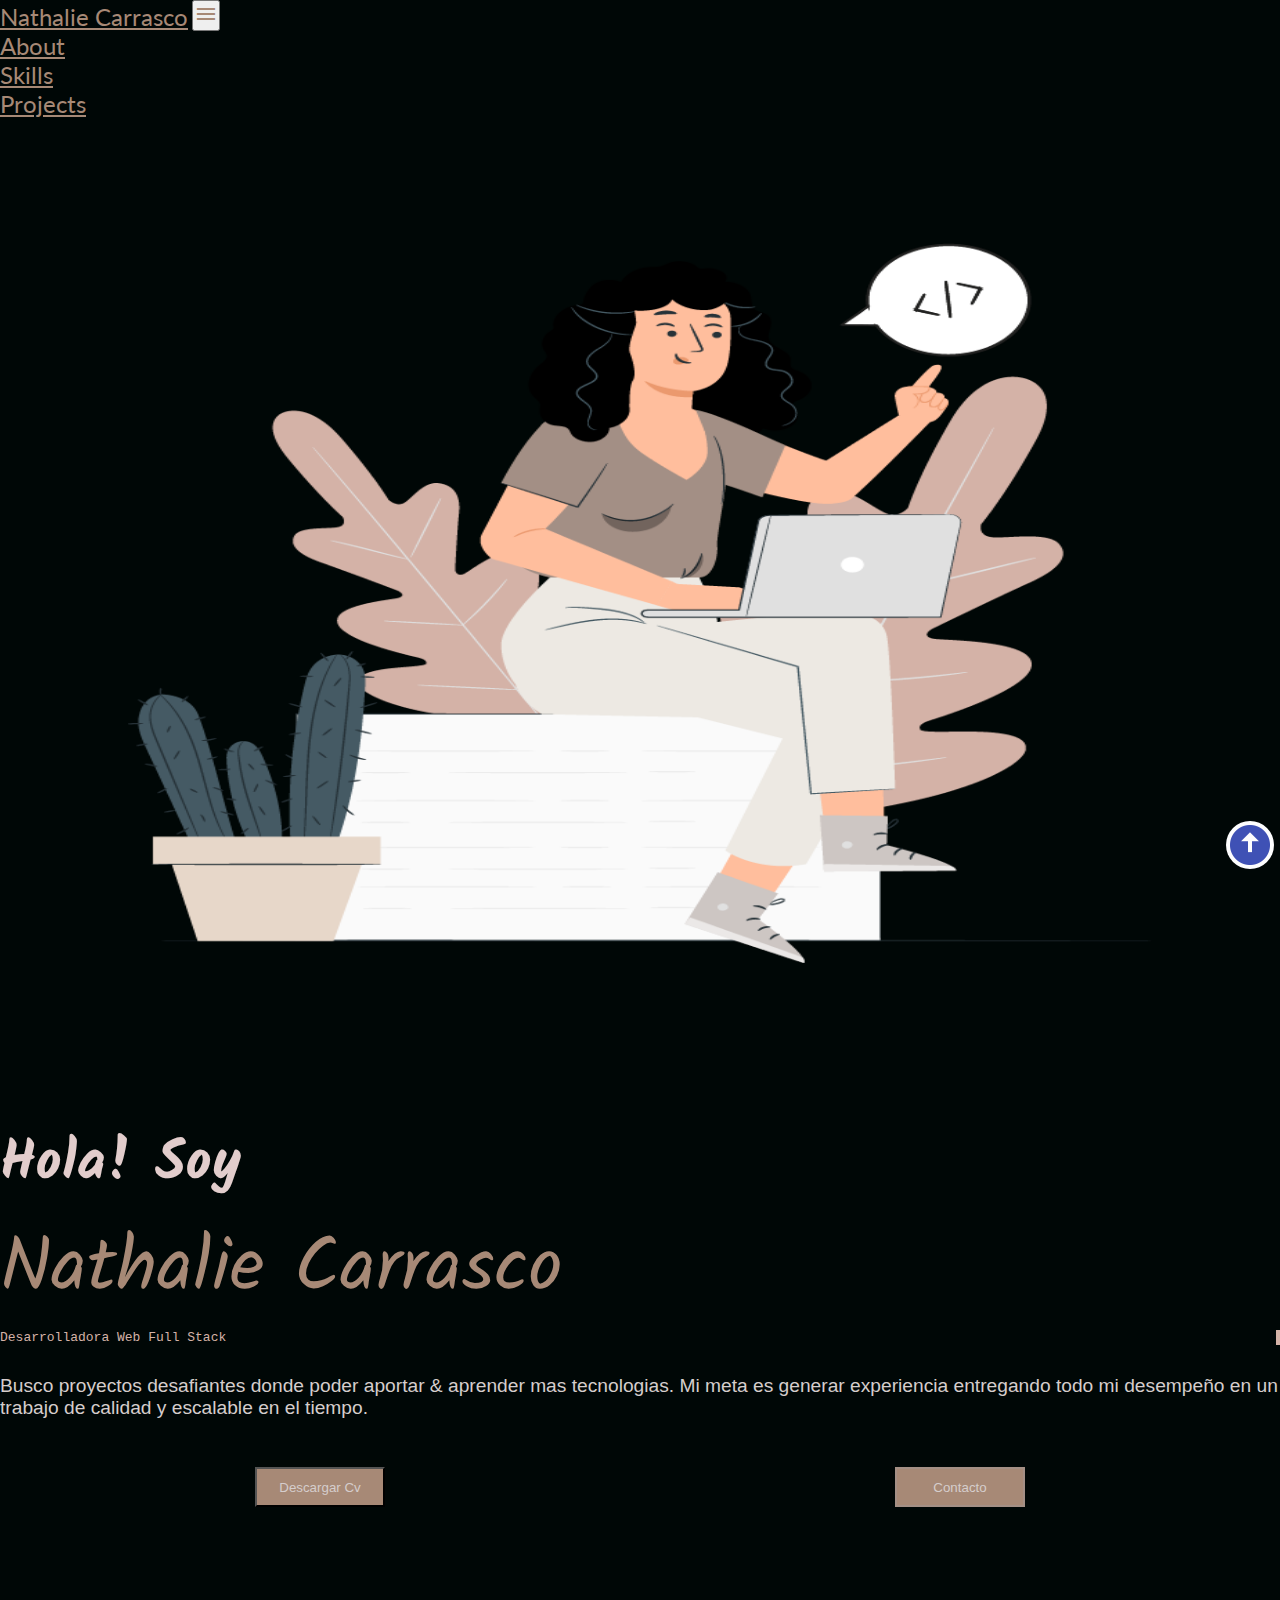
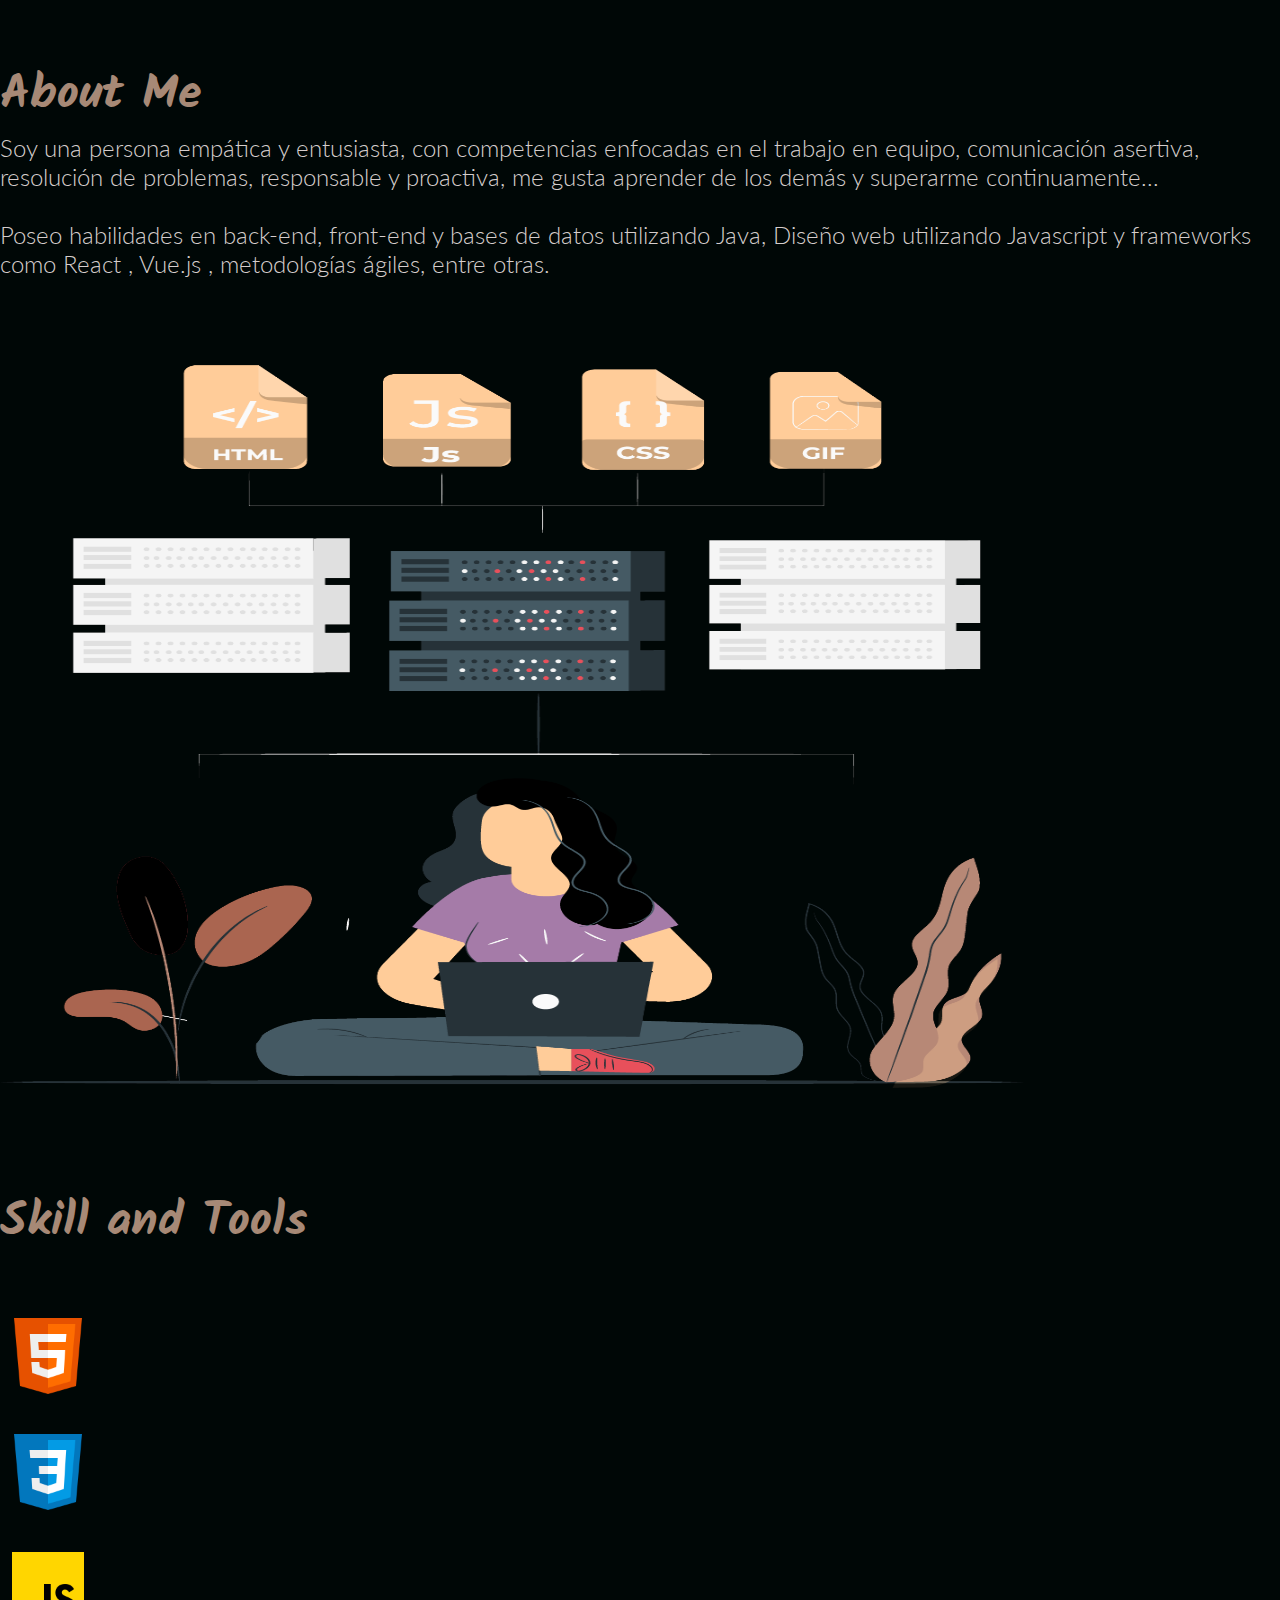
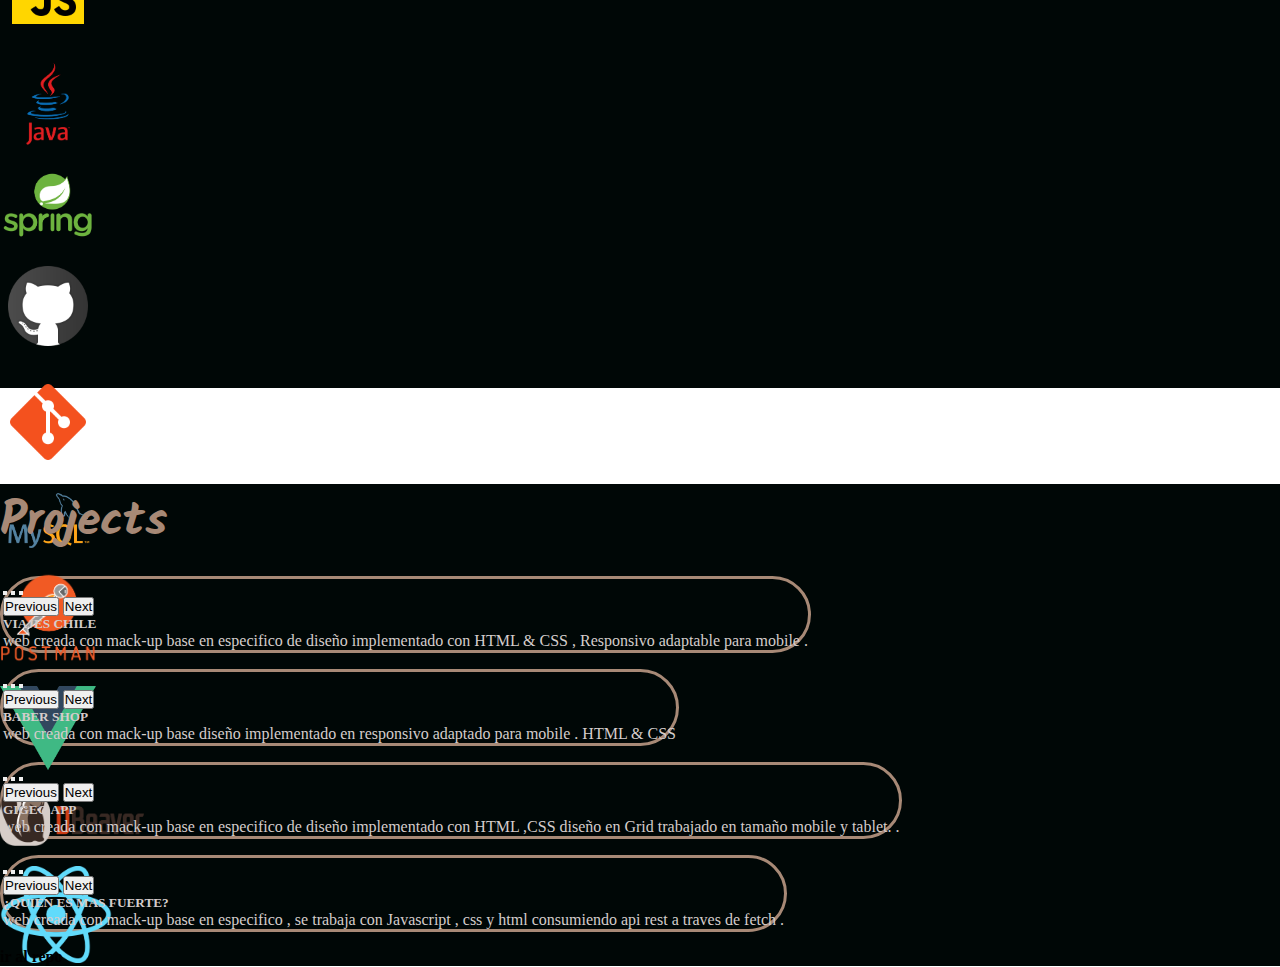
==== index.html @ 2ee8c185 "subiendo falta implementar proyectos cv y contactos" ====
<!DOCTYPE html>
<html lang="es">
  <head>
    <meta charset="UTF-8" />
    <meta http-equiv="X-UA-Compatible" content="IE=edge" />
    <link rel="stylesheet" href="assets/style.css" />
    <meta name="viewport" content="width=device-width, initial-scale=1.0" />

    <link
      href="https://cdn.jsdelivr.net/npm/bootstrap@5.0.2/dist/css/bootstrap.min.css"
      rel="stylesheet"
      integrity="sha384-EVSTQN3/azprG1Anm3QDgpJLIm9Nao0Yz1ztcQTwFspd3yD65VohhpuuCOmLASjC"
      crossorigin="anonymous"
    />
    <link
      rel="stylesheet"
      href="https://fonts.googleapis.com/css2?family=Material+Symbols+Outlined:opsz,wght,FILL,GRAD@20..48,100..700,0..1,-50..200"
    />

    <link
      rel="stylesheet"
      href="https://fonts.googleapis.com/css2?family=Material+Symbols+Outlined:opsz,wght,FILL,GRAD@20..48,100..700,0..1,-50..200"
    />

    <title>Nathalie Carrasco | Web Developer</title>
  </head>
  <body>
    <!-- Navbar -->
    <nav class="navbar navbar-expand-lg navbar-ligth barra fixed-top">
      <div class="container-fluid">
        <a class="navbar-brand" href="/banner.html">Nathalie Carrasco</a>
        <button
          class="navbar-toggler"
          type="button"
          data-bs-toggle="collapse"
          data-bs-target="#navbarNav"
          aria-controls="navbarNav"
          aria-expanded="false"
          aria-label="Toggle navigation"
        >
          <span class="material-symbols-outlined"> menu </span>
        </button>
        <div class="collapse navbar-collapse" id="navbarNav">
          <ul class="navbar-nav">
            <li class="nav-item">
              <a class="nav-link" aria-current="page" href="#about">About</a>
            </li>
            <li class="nav-item">
              <a class="nav-link" href="#habilidades">Skills</a>
            </li>
            <li class="nav-item">
              <a class="nav-link" href="#proyectos">Projects</a>
            </li>
          </ul>
        </div>
      </div>
    </nav>
    <!--BIENVENIDOS PORTADA -->
    <div class="mainContenedor">
      <div class="container mainCentral">
        <div class="row">
          <div class="col-md-6 contenedor-ilus">
            <img
              src="assets/img/main-ilustracion.png"
              alt="programadora"
              class="img-ilus"
            />
          </div>
          <div class="col-md-6 mx-auto">
            <h2 class="text-center text-1">Hola! Soy</h2>
            <h3 class="text-center text-1-2">Nathalie Carrasco</h3>
            <h4 class="text-center text-1-3">
              <span class="span-text">Desarrolladora Web Full Stack</span>
            </h4>
            <div class="parrafo">
              <p class="text-center">
                Busco proyectos desafiantes donde poder aportar & aprender mas
                tecnologias.
                Mi meta es generar experiencia
                entregando todo mi desempeño en un trabajo de calidad y escalable en el tiempo. 
              </p>
            </div>
            <div class="container-botones">
              <button type="button" class="btn btn-secondary bton bton-1">
                Descargar Cv
              </button>
              <button type="button" class="btn btn-secondary bton bton-2">
                Contacto
              </button>
            </div>
          </div>
        </div>
      </div>
    </div>
    <!--FIN PORTADA-->

    <!-- principal  -->
    <div class="sobreMi" id="about">
      <section class="container">
        <div class="row">
          <div class="col-md-6 col-sm-12 contenedorTexto text-center">
            <h2>About Me</h2>
            <p>
              Soy una persona empática y entusiasta, con competencias enfocadas
              en el trabajo en equipo, comunicación asertiva, resolución de
              problemas, responsable y proactiva, me gusta aprender de los demás
              y superarme continuamente... <br /><br />
              Poseo habilidades en back-end, front-end y bases de datos
              utilizando Java, Diseño web utilizando Javascript y frameworks
              como React , Vue.js , metodologías ágiles, entre otras.
            </p>
          </div>
          <div class="col-md-6 col-sm-12 contenedorImg">
            <img src="assets/img/SobreMi.png" alt="sobremi " class="mx-auto" />
          </div>
        </div>
      </section>
    </div>

    <!--HAbilidades -->
    <div class="habilidades_box" id="habilidades">
      <section class="container box-sec">
        <div class="row d-flex mx-auto">
          <h2 class="text-center text-habilidades">Skill and Tools</h2>
          <div class="col-md-3 col-sm-6 col-6">
            <div class="card mx-auto" style="width: 6rem">
              <img
                src="/assets/img/icon-html.png"
                class="card-img-top"
                alt="..."
              />
            </div>
            <div class="card mx-auto" style="width: 6rem">
              <img
                src="/assets/img/icon-css.png"
                class="card-img-top"
                alt="..."
              />
            </div>
            <div class="card mx-auto" style="width: 6rem">
              <img
                src="/assets/img/icon-js.png"
                class="card-img-top"
                alt="..."
              />
            </div>
          </div>

          <div class="col-md-3 col-sm-6 col-6">
            <div class="card mx-auto" style="width: 6rem">
              <img
                src="/assets/img/logo-java.png"
                class="card-img-top"
                alt="..."
              />
            </div>
            <div class="card mx-auto" style="width: 6rem">
              <img
                src="/assets/img/logo-spring.png"
                class="card-img-top"
                alt="..."
              />
            </div>
            <div class="card mx-auto" style="width: 6rem">
              <img
                src="/assets/img/icon-github-hab.png"
                class="card-img-top"
                alt="..."
              />
            </div>
          </div>
          <div class="col-md-3 col-sm-6 col-6">
            <div class="card mx-auto" style="width: 6rem">
              <img
                src="/assets/img/icon-git.png"
                class="card-img-top"
                alt="..."
              />
            </div>
            <div class="card mx-auto" style="width: 6rem">
              <img src="/assets/img/mySQL.png" class="card-img-top" alt="..." />
            </div>
            <div class="card mx-auto" style="width: 6rem">
              <img
                src="/assets/img/postman.png"
                class="card-img-top"
                alt="..."
              />
            </div>
          </div>
          <div class="col-md-3 col-sm-6 col-6">
            <div class="card mx-auto" style="width: 6rem">
              <img src="/assets/img/vue.png" class="card-img-top" alt="..." />
            </div>
            <div class="card mx-auto" style="width: 9rem">
              <img
                src="/assets/img/dblogo.png"
                class="card-img-top"
                alt="..."
              />
            </div>
            <div class="card mx-auto" style="width: 7rem">
              <img
                src="/assets/img/React-icon.svg.png"
                class="card-img-top"
                alt="..."
              />
            </div>
          </div>
        </div>
      </section>
    </div>
    <!--FIN HABILIDADES-->

    <!--Inicio proyectos-->
    <div class="proyectos-box " id="proyectos">
      <div class="container box">
        <div class="row box-xl text-center mx-auto">
          <h2>Projects</h2>
          <div class="row row-cols-1 row-cols-md-2 g-4 mx-auto">
            <div class="col ">
              <!--TARJETA PROYECTOS-->
              <div class="card tarjeta-proyectos mx-auto">
                <!--INICIO CARRUSEL-->
                <div id="carouselExampleIndicators" class="carousel slide" data-bs-ride="carousel">
                  <div class="carousel-indicators">
                    <button type="button" data-bs-target="#carouselExampleIndicators" data-bs-slide-to="0" class="active" aria-current="true" aria-label="Slide 1"></button>
                    <button type="button" data-bs-target="#carouselExampleIndicators" data-bs-slide-to="1" aria-label="Slide 2"></button>
                    <button type="button" data-bs-target="#carouselExampleIndicators" data-bs-slide-to="2" aria-label="Slide 3"></button>
                  </div>
                  <div class="carousel-inner">
                    <div class="carousel-item active">
                      <img src="assets/img/proyectos/viajeschile.png" class="d-block img-im mx-auto" alt="...">
                    </div>
                    <div class="carousel-item">
                      <img src="assets/img/proyectos/viejeschile2.png" class="d-block img-im  mx-auto" alt="...">
                    </div>
                    <div class="carousel-item ">
                      <img src="assets/img/proyectos/viajeschile3.png" class="d-block img-im  mx-auto" alt="...">
                    </div>
                  </div>
                  <button class="carousel-control-prev" type="button" data-bs-target="#carouselExampleIndicators" data-bs-slide="prev">
                    <span class="carousel-control-prev-icon" aria-hidden="true"></span>
                    <span class="visually-hidden">Previous</span>
                  </button>
                  <button class="carousel-control-next" type="button" data-bs-target="#carouselExampleIndicators" data-bs-slide="next">
                    <span class="carousel-control-next-icon" aria-hidden="true"></span>
                    <span class="visually-hidden">Next</span>
                  </button>
                </div>
                <!--CIERRE CARRUSEL DENTRO CARD-->
                <div class="card-body">
                  <h5 class="card-title">VIAJES CHILE</h5>
                  <p class="card-text">web creada con mack-up base en especifico de diseño implementado con HTML & CSS , Responsivo adaptable para mobile .</p>
                </div>
              </div>
              <!--Fin tarjeta proyectosS-->
            </div>
            <div class="col ">
              <!--TARJETA PROYECTOS-->
              <div class="card tarjeta-proyectos mx-auto">
                <!--INICIO CARRUSEL-->
                <div id="carouselExampleIndicators1" class="carousel slide" data-bs-ride="carousel">
                  <div class="carousel-indicators">
                    <button type="button" data-bs-target="#carouselExampleIndicators1" data-bs-slide-to="0" class="active" aria-current="true" aria-label="Slide 1"></button>
                    <button type="button" data-bs-target="#carouselExampleIndicators1" data-bs-slide-to="1" aria-label="Slide 2"></button>
                    <button type="button" data-bs-target="#carouselExampleIndicators1" data-bs-slide-to="2" aria-label="Slide 3"></button>
                  </div>
                  <div class="carousel-inner">
                    <div class="carousel-item active">
                      <img src="assets/img/proyectos/baber1.png" class="d-block img-im mx-auto" alt="...">
                    </div>
                    <div class="carousel-item">
                      <img src="assets/img/proyectos/baber2.png" class="d-block img-im  mx-auto" alt="...">
                    </div>
                    <div class="carousel-item ">
                      <img src="assets/img/proyectos/baber3.png" class="d-block img-im  mx-auto" alt="...">
                    </div>
                  </div>
                  <button class="carousel-control-prev" type="button" data-bs-target="#carouselExampleIndicators1" data-bs-slide="prev">
                    <span class="carousel-control-prev-icon" aria-hidden="true"></span>
                    <span class="visually-hidden">Previous</span>
                  </button>
                  <button class="carousel-control-next" type="button" data-bs-target="#carouselExampleIndicators1" data-bs-slide="next">
                    <span class="carousel-control-next-icon" aria-hidden="true"></span>
                    <span class="visually-hidden">Next</span>
                  </button>
                </div>
                <!--CIERRE CARRUSEL DENTRO CARD-->
                <div class="card-body">
                  <h5 class="card-title">BABER SHOP</h5>
                  <p class="card-text">web creada con mack-up base diseño implementado en responsivo adaptado para mobile . HTML & CSS </p>
                </div>
              </div>
              <!--Fin tarjeta proyectosS-->
            </div>
            <div class="col ">
              <!--TARJETA PROYECTOS-->
              <div class="card tarjeta-proyectos mx-auto">
                <!--INICIO CARRUSEL-->
                <div id="carouselExampleIndicators3" class="carousel slide" data-bs-ride="carousel">
                  <div class="carousel-indicators">
                    <button type="button" data-bs-target="#carouselExampleIndicators3" data-bs-slide-to="0" class="active" aria-current="true" aria-label="Slide 1"></button>
                    <button type="button" data-bs-target="#carouselExampleIndicators3" data-bs-slide-to="1" aria-label="Slide 2"></button>
                    <button type="button" data-bs-target="#carouselExampleIndicators3" data-bs-slide-to="2" aria-label="Slide 3"></button>
                  </div>
                  <div class="carousel-inner">
                    <div class="carousel-item active">
                      <img src="assets/img/proyectos/gigeo.png" class="d-block img-im mx-auto" alt="...">
                    </div>
                    <div class="carousel-item">
                      <img src="assets/img/proyectos/gigeo2.png" class="d-block img-im  mx-auto" alt="...">
                    </div>
                    <div class="carousel-item ">
                      <img src="assets/img/proyectos/gigeo3.png" class="d-block img-im  mx-auto" alt="...">
                    </div>
                  </div>
                  <button class="carousel-control-prev" type="button" data-bs-target="#carouselExampleIndicators3" data-bs-slide="prev">
                    <span class="carousel-control-prev-icon" aria-hidden="true"></span>
                    <span class="visually-hidden">Previous</span>
                  </button>
                  <button class="carousel-control-next" type="button" data-bs-target="#carouselExampleIndicators3" data-bs-slide="next">
                    <span class="carousel-control-next-icon" aria-hidden="true"></span>
                    <span class="visually-hidden">Next</span>
                  </button>
                </div>
                <!--CIERRE CARRUSEL DENTRO CARD-->
                <div class="card-body">
                  <h5 class="card-title">GIGEO APP</h5>
                  <p class="card-text">web creada con mack-up base en especifico de diseño implementado con HTML ,CSS diseño en Grid trabajado en tamaño mobile y tablet. .</p>
                </div>
              </div>
              <!--Fin tarjeta proyectosS-->
            </div>

            <div class="col ">
              <!--TARJETA PROYECTOS-->
              <div class="card tarjeta-proyectos mx-auto">
                <!--INICIO CARRUSEL-->
                <div id="carouselExampleIndicators4" class="carousel slide" data-bs-ride="carousel">
                  <div class="carousel-indicators">
                    <button type="button" data-bs-target="#carouselExampleIndicators4" data-bs-slide-to="0" class="active" aria-current="true" aria-label="Slide 1"></button>
                    <button type="button" data-bs-target="#carouselExampleIndicators4" data-bs-slide-to="1" aria-label="Slide 2"></button>
                    <button type="button" data-bs-target="#carouselExampleIndicators4" data-bs-slide-to="2" aria-label="Slide 3"></button>
                  </div>
                  <div class="carousel-inner">
                    <div class="carousel-item active">
                      <img src="assets/img/proyectos/quienesmasfuerte.png" class="d-block img-im mx-auto" alt="...">
                    </div>
                    <div class="carousel-item">
                      <img src="assets/img/proyectos/quienes2.png" class="d-block img-im  mx-auto" alt="...">
                    </div>
                    <div class="carousel-item ">
                      <img src="assets/img/proyectos/quien3.png" class="d-block img-im  mx-auto" alt="...">
                    </div>
                  </div>
                  <button class="carousel-control-prev" type="button" data-bs-target="#carouselExampleIndicators4" data-bs-slide="prev">
                    <span class="carousel-control-prev-icon" aria-hidden="true"></span>
                    <span class="visually-hidden">Previous</span>
                  </button>
                  <button class="carousel-control-next" type="button" data-bs-target="#carouselExampleIndicators4" data-bs-slide="next">
                    <span class="carousel-control-next-icon" aria-hidden="true"></span>
                    <span class="visually-hidden">Next</span>
                  </button>
                </div>
                <!--CIERRE CARRUSEL DENTRO CARD-->
                <div class="card-body">
                  <h5 class="card-title">¿QUIEN ES MAS FUERTE?</h5>
                  <p class="card-text">web creada con mack-up base en especifico , se trabaja con Javascript , css y html consumiendo api rest a traves de fetch .</p>
                </div>
              </div>
              <h4> ir al repo</h4>
              <!--Fin tarjeta proyectosS-->
              
            </div>
      </div>

    </div>

    <!-- Scroll to top -->
    <i class="scroll-up" id="scroll-up"
      ><img
        src="assets/img/icon/icons8-upward-arrow.gif"
        class="socicon up-arrow"
        alt=""
    /></i>

    <script src="assets/app.js"></script>
    <script
      src="https://cdn.jsdelivr.net/npm/bootstrap@5.0.2/dist/js/bootstrap.bundle.min.js"
      integrity="sha384-MrcW6ZMFYlzcLA8Nl+NtUVF0sA7MsXsP1UyJoMp4YLEuNSfAP+JcXn/tWtIaxVXM"
      crossorigin="anonymous"
    ></script>
  </body>
</html>
---- assets/style.css ----
@import url('https://fonts.googleapis.com/css2?family=Kalam:wght@300;400;700&family=Lato:wght@300;400;700;900&display=swap');

/* Resert de pagina general  */
*{
    margin: 0;
    padding: 0;
    box-sizing: border-box;
    
    
}
html{
    scroll-behavior: smooth;
 
}

/* mis variables  */
:root{
    --font-family-1:'Kalam', cursive;
    --font-family-2:'Lato', sans-serif;

    --bold-font: 700;
    --bolder-font: 900;
    --light-font:300;
    --normal-font:400


    --primary-color: #a78976;
    --secondary-color: #f0c48e;
    --tree-color:#E2cdcc;
    --for-color:#d5cdcc;
    --bg-color:#000706;
    --primary-color: #a78976;
    --nude-color:#A78976;
    --palorosa-color:#D4B2A7;
}
/* Fin variables */

/* .material-symbols-outlined {
 fill: azure;
} */

/* banner html 2  */

.banner-box{
    width: 100%;
    height: 100vh;
    background-image: url(/assets/img/portada-nathalie.png);
    background-position: center;
    background-repeat: no-repeat;
    background-size: cover; 
    display: flex;
    justify-content: center;
    align-items: center;
}

.button-box{
   
    margin-top: 20em;

  
}

.button-box button{
    
    width: 7em;
    height: 3em;
    color: var(--for-color);
    background-color: var(--primary-color);
    font-family: var(--font-family-1);
    font-weight: 700;
    font-size: 1em;

}

.button-box button a:hover{
    color: var(--bg-color) !important;
    background-color: var(--secondary-color);
}

.button-box button a{
    color: var(--for-color) !important;
    background-color: var(--primary-color) ;
    text-decoration: none;
}

/*PORTADA INTERNA ESTILOS */
.mainContenedor{
    background-color:  var(--bg-color);
    height: min-content;
    width: 100%;
}

.mainCentral{
    background-color:  var(--bg-color);
    height: min-content;
    width: 100%;
    padding-top: 45px;
    display: flex;
}


.contenedor-ilus{
    display: flex;
    height: 100vh;
    justify-content: center;
    padding-top: 5em;
}
.img-ilus{
  
    height: 80vh;
    width: 80%;
}

.text-1{
    color: var(--tree-color) ;
   font-family: var(--font-family-1);
   font-weight: 700;
   font-size: 56px;
   margin-top: 1em;
}
   .text-1-2{
        color: var(--nude-color);
        font-family: var(--font-family-1);
        font-weight: 500;
        font-size: 76px;

    }

    .text-1-3{
        color: var(--palorosa-color);
        font-weight: 300;
    }

    .parrafo{
        font-family: var(--font-family-2);
        font-weight: 300;
        color: var(--for-color) !important;
        font-size: 1.2em !important;
        
    }

    .container-botones{
        margin-top: 3em!important;
    }

    .container-botones .bton{
        color: var(--for-color);
        background-color:var(--primary-color);
    }

    .bton:hover{
        color: var(--bg-color) !important;
        background-color:var(--secondary-color) !important;
    }


    /* Scroll to top button */
.scroll-up {
    position: fixed;
    right: 0.5%;
    bottom: 3%;
    cursor: pointer;
  }
  
  .up-arrow {
    width: 3rem;
    height: 3rem;
     border-radius: 9em;
    
  }


.span-text{
    display: block;
    font-family: monospace;
    white-space: nowrap;
    border-right: 4px solid ;
    width: 29 ch;

    animation:  typing 4s steps(29) 1s 1 normal both, blink 1s steps(1) infinite;
    overflow: hidden;
}

@keyframes typing {
    from{width: 0;}
    to {
width: 100%;
}
}

@keyframes blink {
    50% { border-color: transparent;}
}

.parrafo{
    margin-top: 30px;
    color:rgba(240, 248, 255, 0.788);
  font-family: 'Oswald', sans-serif;
  font-size: 25px;
  font-weight: 200;
}


.container-botones{
    display: flex;
    justify-content: space-around;
    margin-top: 40px;
}

.bton{
    width: 130px;
    height: 40px;
    font-family: 'Oswald', sans-serif;
}
.bton-1{
        background-color: #A38F85;
    }

    .bton-2{
        background-color: transparent;
        border: 2px solid #A38F85;
    }

/*Navbar Estilos*/
.navbar{
    background-color: var(--bg-color);

}
.navbar-collapse{
    justify-content: end;
}

.barra a{
    color: var(--primary-color);
    font-size: var(--normal-font);
    font-family: var(--font-family-2);
    font-size: 1.5em;
}
a:hover{
    color: var(--secondary-color) !important;
    padding: 0px 12px;
}

.navbar-toggler{
    color: var(--primary-color);
}

/* seccion 1 sobre mi */
.sobreMi{
    background-color: var(--bg-color);
}
.contenedorTexto{
    color: var(--for-color);
    padding-top: 150px;
}

.contenedorTexto h2{
    color: var(--primary-color);
    font-family: var(--font-family-1);
    font-weight: var(--bold-font);
    font-size: 3em;
}

.contenedorTexto p{
    font-family: var(--font-family-2);
font-weight: var(--light-font);
    font-size: 1.5em;
}
.contenedorImg{
    display:flex;
    height: 90vh;
    object-fit: contain;
}

.contenedorImg img{
 width: 80%;
 height: auto;
}
.navbar-toggler-icon{
    fill: var(--primary-color) !important;
}

/* HABILIDADES*/

.habilidades_box{
    background-color: var(--bg-color);
    width: 100%;
    height: 100vh;
    
}

.box-sec{
    padding-top: 6em;
    justify-content: center;
}
.text-habilidades{

    color: var(--nude-color) !important;
    font-family: var(--font-family-1);
    font-weight: 700;
    font-size: 3em;
    margin-bottom: 1em;
}

.card{
    margin-top: 1em !important;
    margin-bottom: 1em !important;
    border-radius: 3em !important;
    background-color: transparent !important;
}

.card img {
    width: 100%;
    height: auto;
}

/*FIIN HABILIDADES */
/*INICIO PROYECTOS */
.proyectos-box{
    width: 100%;
    height: max-content;
    background-color: var(--bg-color);
}

.box-xl h2{
  font-family: var(--font-family-1);
  font-weight: 700;
  font-size: 3em;
  color: var(--primary-color);
  margin-top: 2em;
}

.tarjeta-proyectos{
    border: solid 0.2em var(--primary-color) !important;
    color: var(--for-color);
    /* //height: 25em; */
    min-width: 380 px;
    max-width: max-content;
}

.img-im{
    width: 100% !important;
    border-radius: 4em !important;
    display: contents;
    height: 250px !important;

}





/* TAMAÑO PARA MOVIL */
@media screen and (max-width: 720px) {
    .contenedorImg{
        display:flex;
        height: 350px;
        object-fit: contain;
    }
    .contenedorImg img{
        width: 80%;
        height:auto;
    }

    .contenedorTexto{
        padding-top: 50px;
    }

    .contenedorTexto p{

        font-size: 1em;
    }

    .banner-box{
        width: 100%;
        height: 100vh;
        background-image: url(/assets/img/celularbox.png);
        background-position: center;
        background-repeat: no-repeat;
        background-size: cover;
    }

/*portada interna*/

.contenedor-ilus{
    height: 450px;
    width: 100%;
}
    .img-ilus{
        height: 300px;
        width: 80%;
    }

    .text-1{
        color: var(--tree-color) ;
        font-family: var(--font-family-1);
        font-weight: 700;
        font-size: 3em;
        margin-top: 0;
    }

    .text-1-2{
            color: #A78976;
            font-family: var(--font-family-1);
            font-weight: 500;
            font-size: 2em;
    
        }
        .text-1-3{
            color: #D4B2A7;
            font-weight: 200;
        }

        .parrafo{
        
            font-size: 1em !important;
            padding: 0px 1em!important;
            
        }
}
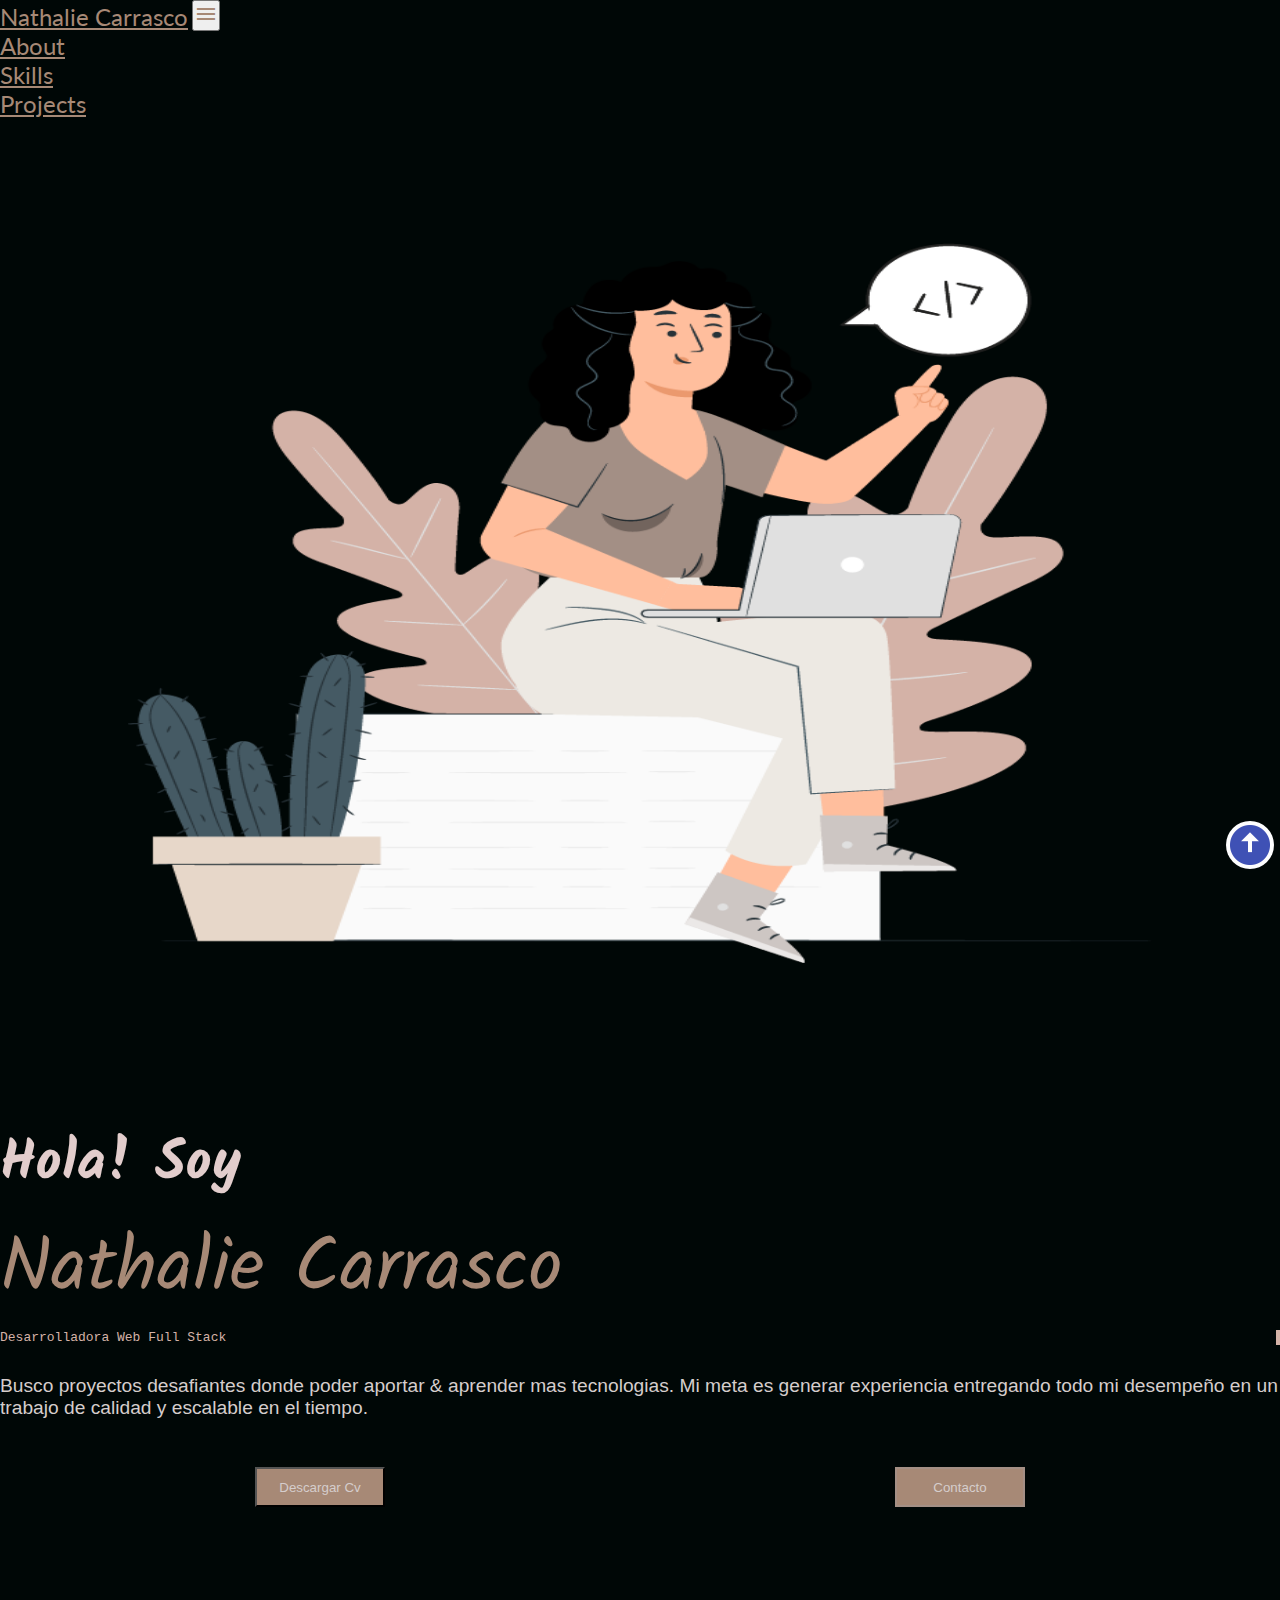
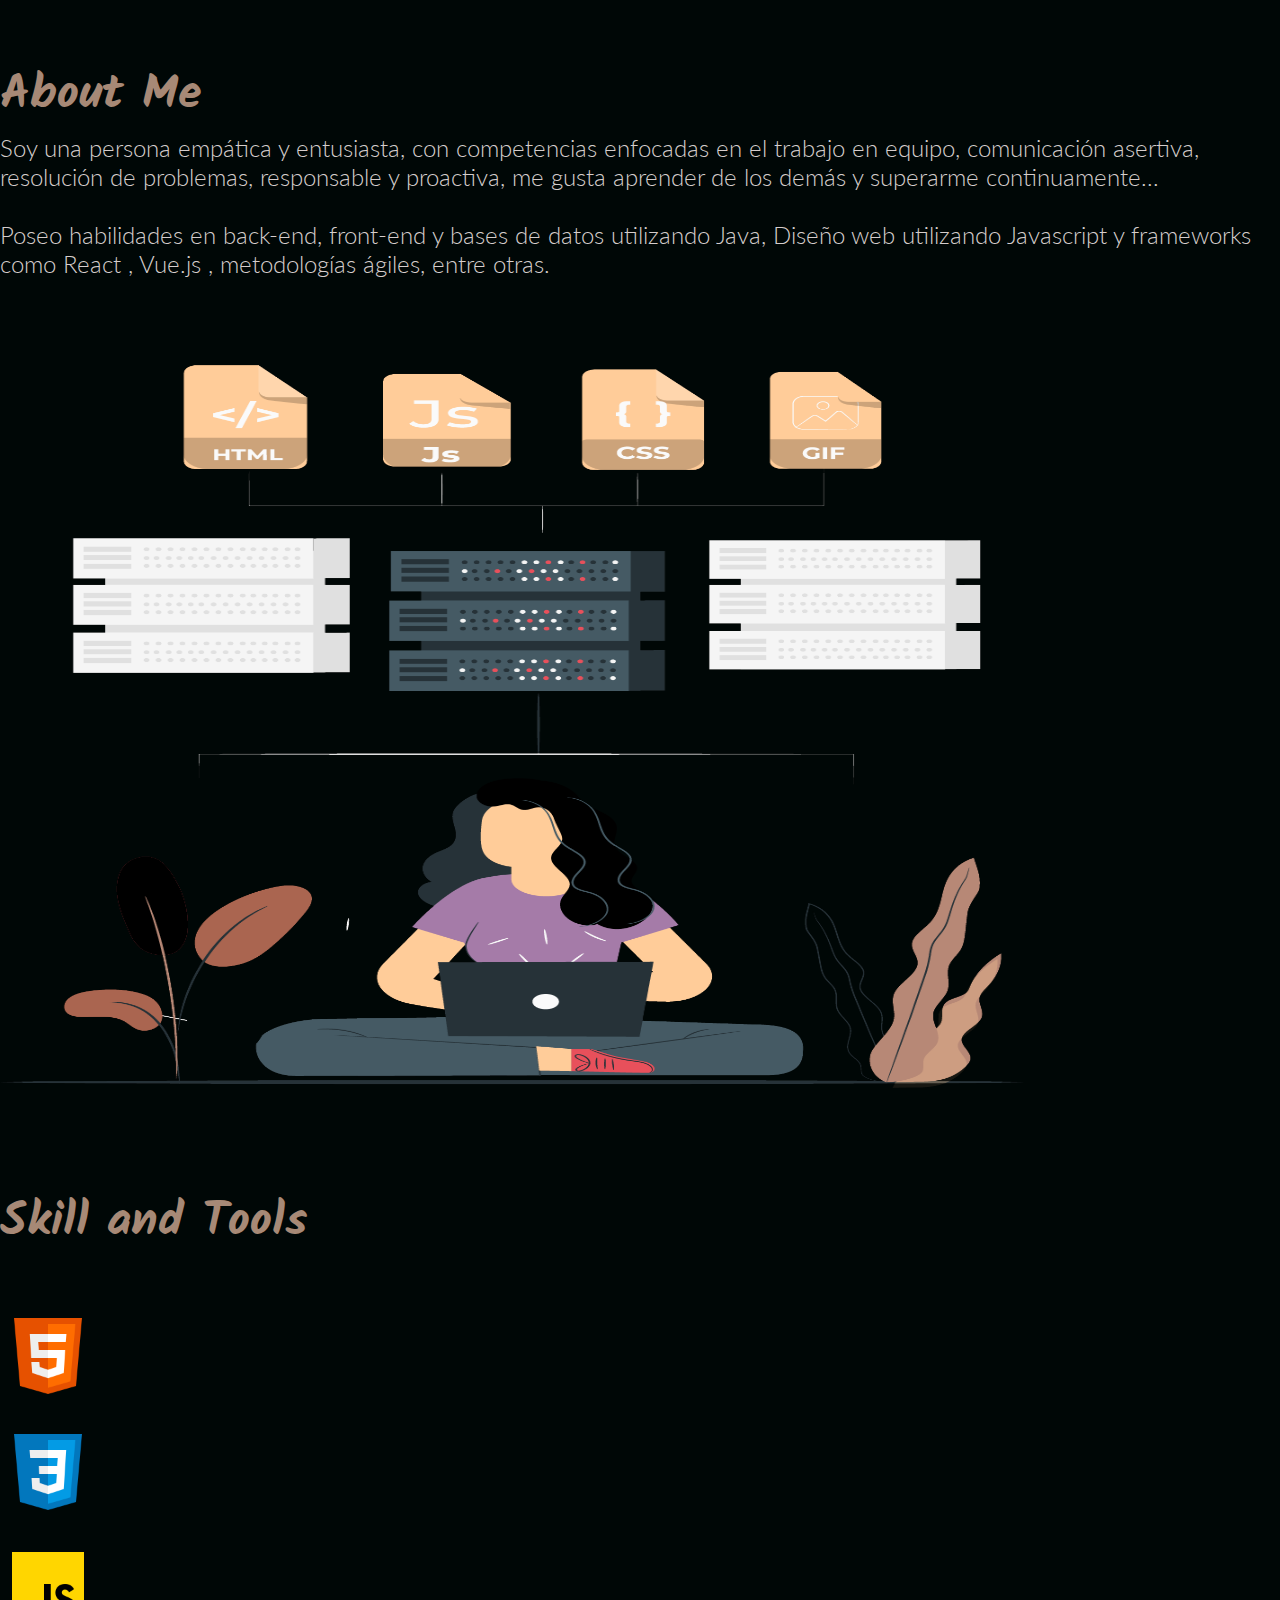
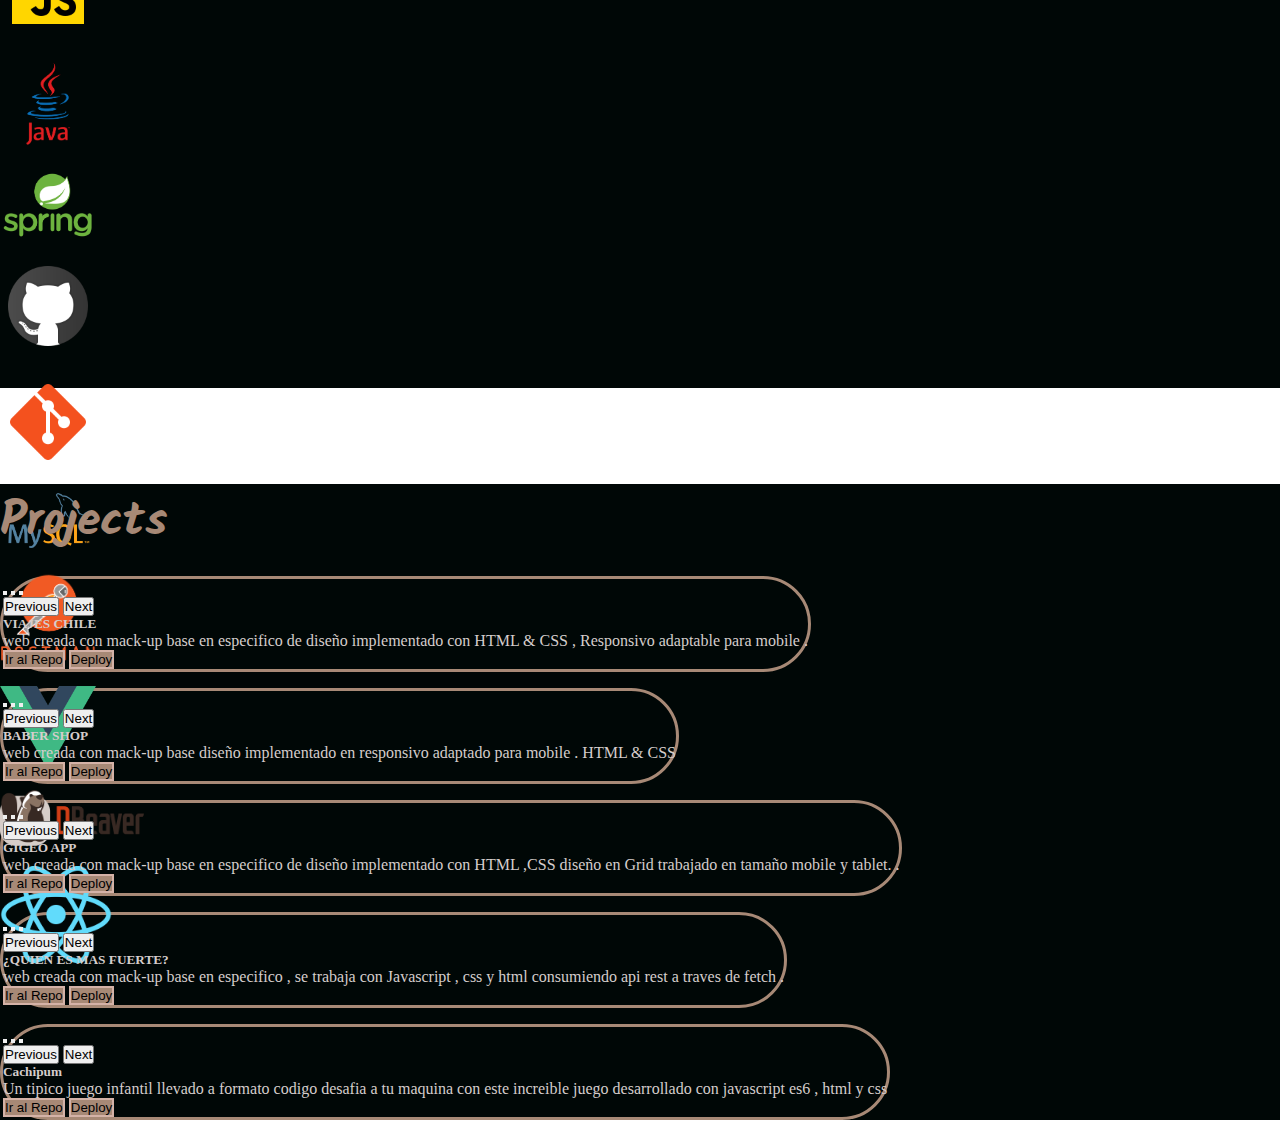
==== commit dc3f9f0a: "agregando botones" ====
--- a/index.html
+++ b/index.html
@@ -252,6 +252,8 @@
                 <div class="card-body">
                   <h5 class="card-title">VIAJES CHILE</h5>
                   <p class="card-text">web creada con mack-up base en especifico de diseño implementado con HTML & CSS , Responsivo adaptable para mobile .</p>
+                  <button type="button" class="btn btn-primary btn-sm">Ir al Repo</button>
+                  <button type="button" class="btn btn-secondary btn-sm">Deploy</button>
                 </div>
               </div>
               <!--Fin tarjeta proyectosS-->
@@ -290,6 +292,8 @@
                 <div class="card-body">
                   <h5 class="card-title">BABER SHOP</h5>
                   <p class="card-text">web creada con mack-up base diseño implementado en responsivo adaptado para mobile . HTML & CSS </p>
+                  <button type="button" class="btn btn-primary btn-sm">Ir al Repo</button>
+                  <button type="button" class="btn btn-secondary btn-sm">Deploy</button>
                 </div>
               </div>
               <!--Fin tarjeta proyectosS-->
@@ -328,6 +332,8 @@
                 <div class="card-body">
                   <h5 class="card-title">GIGEO APP</h5>
                   <p class="card-text">web creada con mack-up base en especifico de diseño implementado con HTML ,CSS diseño en Grid trabajado en tamaño mobile y tablet. .</p>
+                  <button type="button" class="btn btn-primary btn-sm">Ir al Repo</button>
+                  <button type="button" class="btn btn-secondary btn-sm">Deploy</button>
                 </div>
               </div>
               <!--Fin tarjeta proyectosS-->
@@ -367,9 +373,52 @@
                 <div class="card-body">
                   <h5 class="card-title">¿QUIEN ES MAS FUERTE?</h5>
                   <p class="card-text">web creada con mack-up base en especifico , se trabaja con Javascript , css y html consumiendo api rest a traves de fetch .</p>
+                  <button type="button" class="btn btn-primary btn-sm">Ir al Repo</button>
+                  <button type="button" class="btn btn-secondary btn-sm">Deploy</button>
                 </div>
               </div>
-              <h4> ir al repo</h4>
+              <!--Fin tarjeta proyectosS-->
+              
+            </div>
+
+            <div class="col ">
+              <!--TARJETA PROYECTOS-->
+              <div class="card tarjeta-proyectos mx-auto">
+                <!--INICIO CARRUSEL-->
+                <div id="carouselExampleIndicators5" class="carousel slide" data-bs-ride="carousel">
+                  <div class="carousel-indicators">
+                    <button type="button" data-bs-target="#carouselExampleIndicators5" data-bs-slide-to="0" class="active" aria-current="true" aria-label="Slide 1"></button>
+                    <button type="button" data-bs-target="#carouselExampleIndicators5" data-bs-slide-to="1" aria-label="Slide 2"></button>
+                    <button type="button" data-bs-target="#carouselExampleIndicators5" data-bs-slide-to="2" aria-label="Slide 3"></button>
+                  </div>
+                  <div class="carousel-inner">
+                    <div class="carousel-item active">
+                      <img src="assets/img/proyectos/cachipum1.png" class="d-block img-im mx-auto" alt="...">
+                    </div>
+                    <div class="carousel-item">
+                      <img src="assets/img/proyectos/cachipum2.png" class="d-block img-im  mx-auto" alt="...">
+                    </div>
+                    <div class="carousel-item ">
+                      <img src="assets/img/proyectos/cachipum3.png" class="d-block img-im  mx-auto" alt="...">
+                    </div>
+                  </div>
+                  <button class="carousel-control-prev" type="button" data-bs-target="#carouselExampleIndicators5" data-bs-slide="prev">
+                    <span class="carousel-control-prev-icon" aria-hidden="true"></span>
+                    <span class="visually-hidden">Previous</span>
+                  </button>
+                  <button class="carousel-control-next" type="button" data-bs-target="#carouselExampleIndicators5" data-bs-slide="next">
+                    <span class="carousel-control-next-icon" aria-hidden="true"></span>
+                    <span class="visually-hidden">Next</span>
+                  </button>
+                </div>
+                <!--CIERRE CARRUSEL DENTRO CARD-->
+                <div class="card-body">
+                  <h5 class="card-title">Cachipum</h5>
+                  <p class="card-text">Un tipico juego infantil llevado a formato codigo desafia a tu maquina con este increible juego desarrollado con javascript es6 , html y css</p>
+                  <button type="button" class="btn btn-primary btn-sm">Ir al Repo</button>
+                  <button type="button" class="btn btn-secondary btn-sm">Deploy</button>
+                </div>
+              </div>
               <!--Fin tarjeta proyectosS-->
               
             </div>
--- a/assets/style.css
+++ b/assets/style.css
@@ -346,6 +346,17 @@
 
 }
 
+.btn-sm{
+    background-color: var(--nude-color) !important;
+    border: solid 0.2em var(--palorosa-color) !important;
+}
+
+.btn-sm:hover{
+    background-color: var(--secondary-color) !important;
+    border: solid 0.2em var(--palorosa-color) !important;
+    color: var(--bg-color) !important;
+}
+
 
 
 
